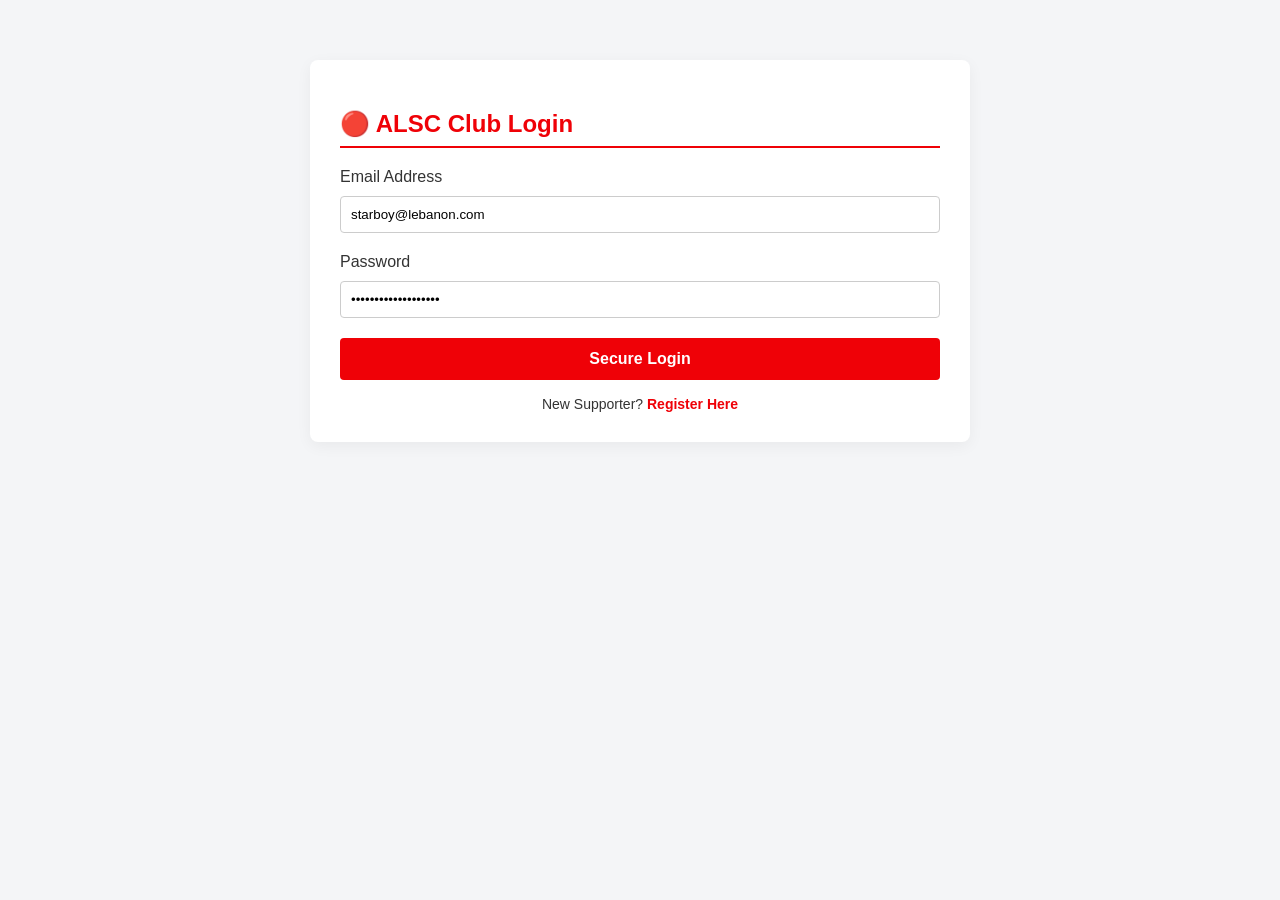
==== src/main/resources/static/index.html @ fd654dfc "Added a working UI for login/register members" ====
<!DOCTYPE html>
<html lang="en">
<head>
    <meta charset="UTF-8">
    <meta name="viewport" content="width=device-width, initial-scale=1.0">
    <title>ALSC Manager Dashboard</title>
    <style>
        body { font-family: 'Segoe UI', Tahoma, Geneva, Verdana, sans-serif; background: #f4f5f7; margin: 0; padding: 20px; color: #333; }
        .container { max-width: 600px; margin: 40px auto; background: white; padding: 30px; border-radius: 8px; box-shadow: 0 4px 15px rgba(0,0,0,0.05); }
        h2 { color: #ef0107; border-bottom: 2px solid #ef0107; padding-bottom: 8px; }
        input { width: 100%; padding: 10px; margin: 10px 0 20px 0; border: 1px solid #ccc; border-radius: 4px; box-sizing: border-box; }
        button { background: #ef0107; color: white; border: none; padding: 12px 20px; border-radius: 4px; cursor: pointer; font-size: 16px; font-weight: bold; width: 100%; }
        button:hover { background: #d00106; }
        .hidden { display: none; }
        .member-card { background: #fafafa; border-left: 4px solid #ef0107; padding: 12px; margin: 10px 0; border-radius: 4px; }
        .logout-btn { background: #555; margin-top: 20px; }
    </style>
</head>
<body>

<div id="login-screen" class="container">
    <h2>🔴 ALSC Club Login</h2>
    <label for="email">Email Address</label>
    <input type="email" id="email" placeholder="starboy@lebanon.com" value="starboy@lebanon.com">

    <label for="password">Password</label>
    <input type="password" id="password" placeholder="••••••••" value="mySecurePassword123">

    <button id="login-btn">Secure Login</button>
    <p id="login-error" style="color: red; font-weight: bold;"></p>
    <div style="text-align: center; margin-top: 15px; font-size: 14px;">
        New Supporter? <a href="/register.html" style="color: #ef0107; text-decoration: none; font-weight: bold;">Register Here</a>
    </div>
</div>

<div id="dashboard" class="container hidden">
    <h2>🎟️ Management Dashboard</h2>
    <p>Welcome back! You are securely connected to the Supabase backend cluster.</p>

    <button id="fetch-members-btn">Load Registered Members</button>

    <div id="members-list" style="margin-top: 20px;"></div>

    <button id="logout-btn" class="logout-btn">Log Out</button>
</div>

<script src="app.js"></script>
</body>
</html>
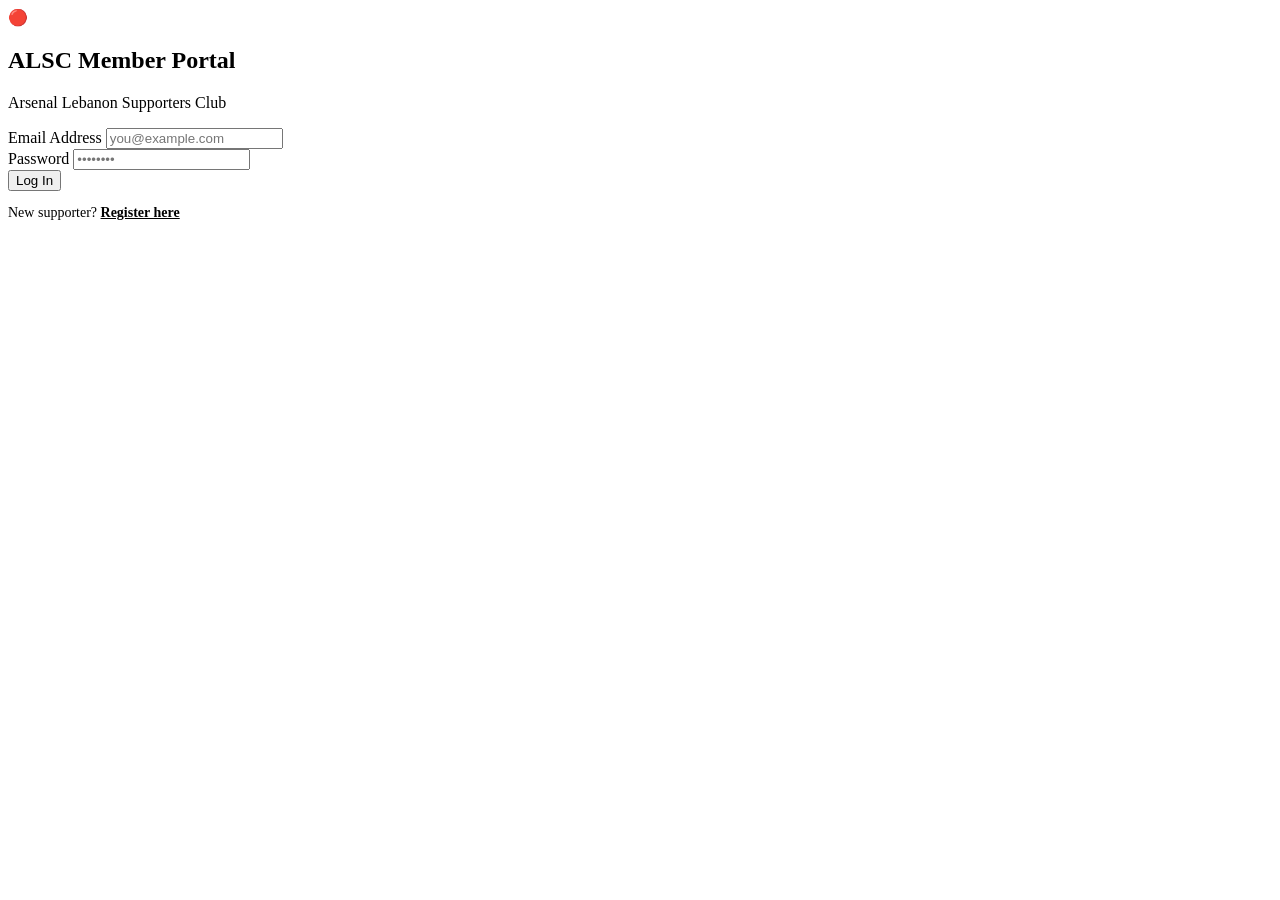
==== commit 7a728df1: "Added admin/member split functionalities + bug fixes" ====
--- a/src/main/resources/static/index.html
+++ b/src/main/resources/static/index.html
@@ -3,47 +3,38 @@
 <head>
     <meta charset="UTF-8">
     <meta name="viewport" content="width=device-width, initial-scale=1.0">
-    <title>ALSC Manager Dashboard</title>
-    <style>
-        body { font-family: 'Segoe UI', Tahoma, Geneva, Verdana, sans-serif; background: #f4f5f7; margin: 0; padding: 20px; color: #333; }
-        .container { max-width: 600px; margin: 40px auto; background: white; padding: 30px; border-radius: 8px; box-shadow: 0 4px 15px rgba(0,0,0,0.05); }
-        h2 { color: #ef0107; border-bottom: 2px solid #ef0107; padding-bottom: 8px; }
-        input { width: 100%; padding: 10px; margin: 10px 0 20px 0; border: 1px solid #ccc; border-radius: 4px; box-sizing: border-box; }
-        button { background: #ef0107; color: white; border: none; padding: 12px 20px; border-radius: 4px; cursor: pointer; font-size: 16px; font-weight: bold; width: 100%; }
-        button:hover { background: #d00106; }
-        .hidden { display: none; }
-        .member-card { background: #fafafa; border-left: 4px solid #ef0107; padding: 12px; margin: 10px 0; border-radius: 4px; }
-        .logout-btn { background: #555; margin-top: 20px; }
-    </style>
+    <title>ALSC — Login</title>
+    <link rel="stylesheet" href="/css/style.css">
 </head>
 <body>
+<div class="page-center">
+    <div class="card">
+        <div class="brand-block">
+            <div class="crest">🔴</div>
+            <h2>ALSC Member Portal</h2>
+            <p>Arsenal Lebanon Supporters Club</p>
+        </div>
 
-<div id="login-screen" class="container">
-    <h2>🔴 ALSC Club Login</h2>
-    <label for="email">Email Address</label>
-    <input type="email" id="email" placeholder="starboy@lebanon.com" value="starboy@lebanon.com">
+        <form id="login-form" novalidate>
+            <div class="form-group">
+                <label for="email">Email Address</label>
+                <input type="email" id="email" placeholder="you@example.com" autocomplete="email" required>
+            </div>
+            <div class="form-group">
+                <label for="password">Password</label>
+                <input type="password" id="password" placeholder="••••••••" autocomplete="current-password" required>
+            </div>
 
-    <label for="password">Password</label>
-    <input type="password" id="password" placeholder="••••••••" value="mySecurePassword123">
+            <div id="login-error" class="alert alert-error hidden"></div>
 
-    <button id="login-btn">Secure Login</button>
-    <p id="login-error" style="color: red; font-weight: bold;"></p>
-    <div style="text-align: center; margin-top: 15px; font-size: 14px;">
-        New Supporter? <a href="/register.html" style="color: #ef0107; text-decoration: none; font-weight: bold;">Register Here</a>
+            <button type="submit" id="login-btn" class="btn btn-primary btn-block">Log In</button>
+        </form>
+
+        <p class="text-center mt-4" style="font-size:0.875rem">
+            New supporter? <a href="/register.html" style="color:var(--red);font-weight:600">Register here</a>
+        </p>
     </div>
 </div>
-
-<div id="dashboard" class="container hidden">
-    <h2>🎟️ Management Dashboard</h2>
-    <p>Welcome back! You are securely connected to the Supabase backend cluster.</p>
-
-    <button id="fetch-members-btn">Load Registered Members</button>
-
-    <div id="members-list" style="margin-top: 20px;"></div>
-
-    <button id="logout-btn" class="logout-btn">Log Out</button>
-</div>
-
-<script src="app.js"></script>
+<script type="module" src="/js/auth.js"></script>
 </body>
-</html>+</html>
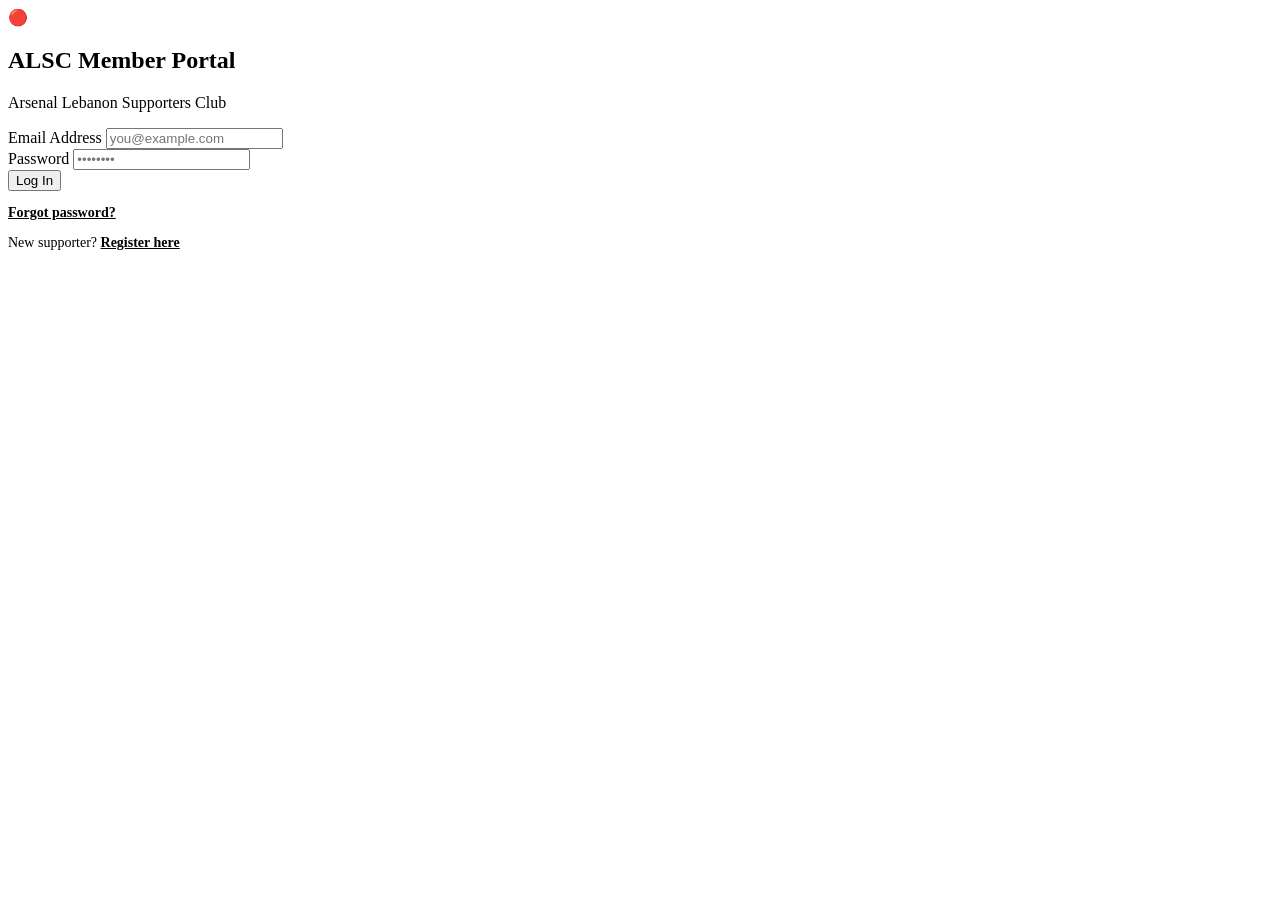
==== commit b331de75: "[https://fatimahojeij.atlassian.net/browse/SCRUM-36] [Forgot Password] link for users" ====
--- a/src/main/resources/static/index.html
+++ b/src/main/resources/static/index.html
@@ -31,6 +31,9 @@
         </form>
 
         <p class="text-center mt-4" style="font-size:0.875rem">
+            <a id="forgot-password-link" href="#" style="color:var(--red);font-weight:600">Forgot password?</a>
+        </p>
+        <p class="text-center mt-2" style="font-size:0.875rem">
             New supporter? <a href="/register.html" style="color:var(--red);font-weight:600">Register here</a>
         </p>
     </div>
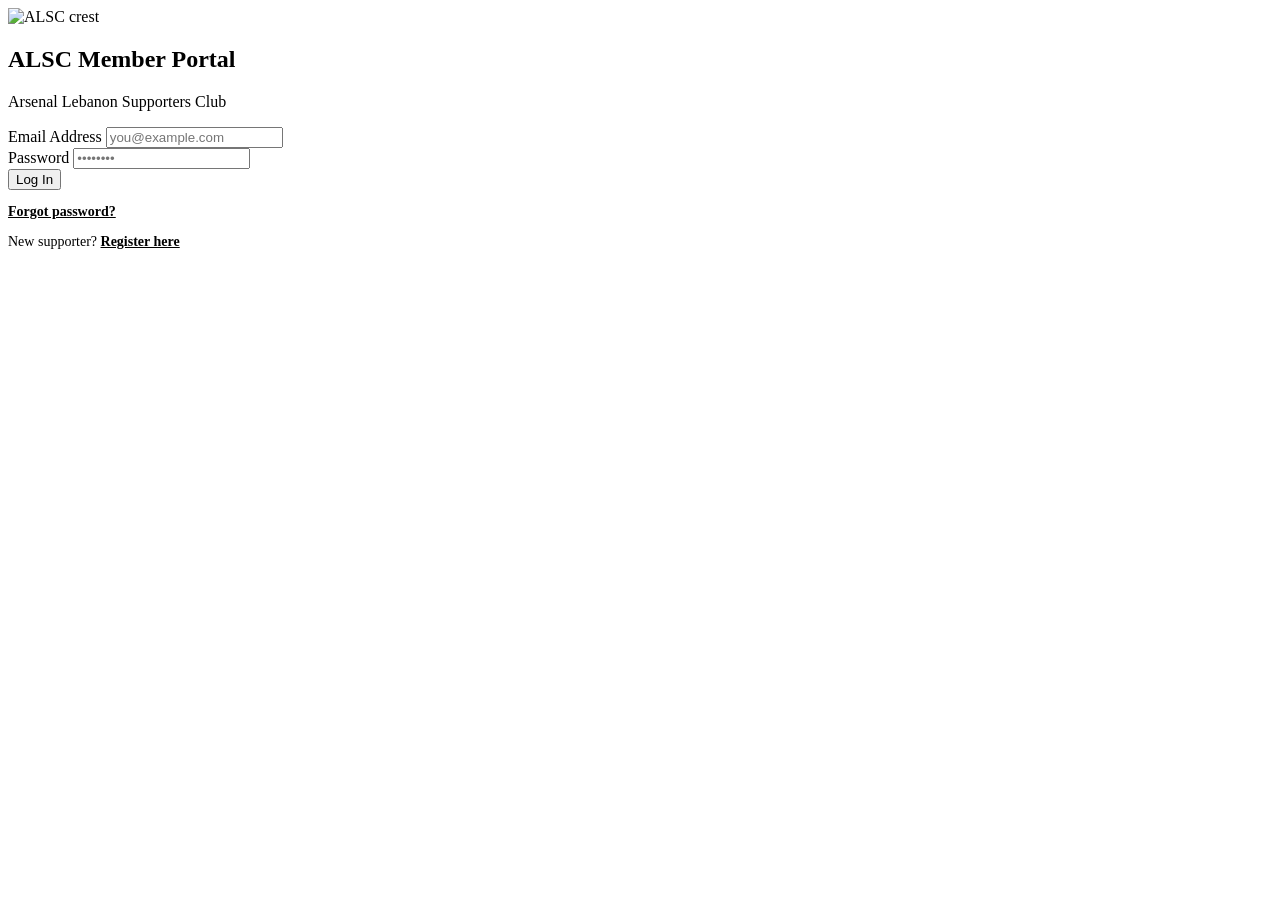
==== commit 25e9d38f: "add ALSC logo to the platform" ====
--- a/src/main/resources/static/index.html
+++ b/src/main/resources/static/index.html
@@ -3,6 +3,7 @@
 <head>
     <meta charset="UTF-8">
     <meta name="viewport" content="width=device-width, initial-scale=1.0">
+    <link rel="icon" type="image/png" href="/img/cedar-color-icon.png">
     <title>ALSC — Login</title>
     <link rel="stylesheet" href="/css/style.css">
 </head>
@@ -10,7 +11,7 @@
 <div class="page-center">
     <div class="card">
         <div class="brand-block">
-            <div class="crest">🔴</div>
+            <div class="crest"><img src="/img/cedar-color.png" alt="ALSC crest"></div>
             <h2>ALSC Member Portal</h2>
             <p>Arsenal Lebanon Supporters Club</p>
         </div>
